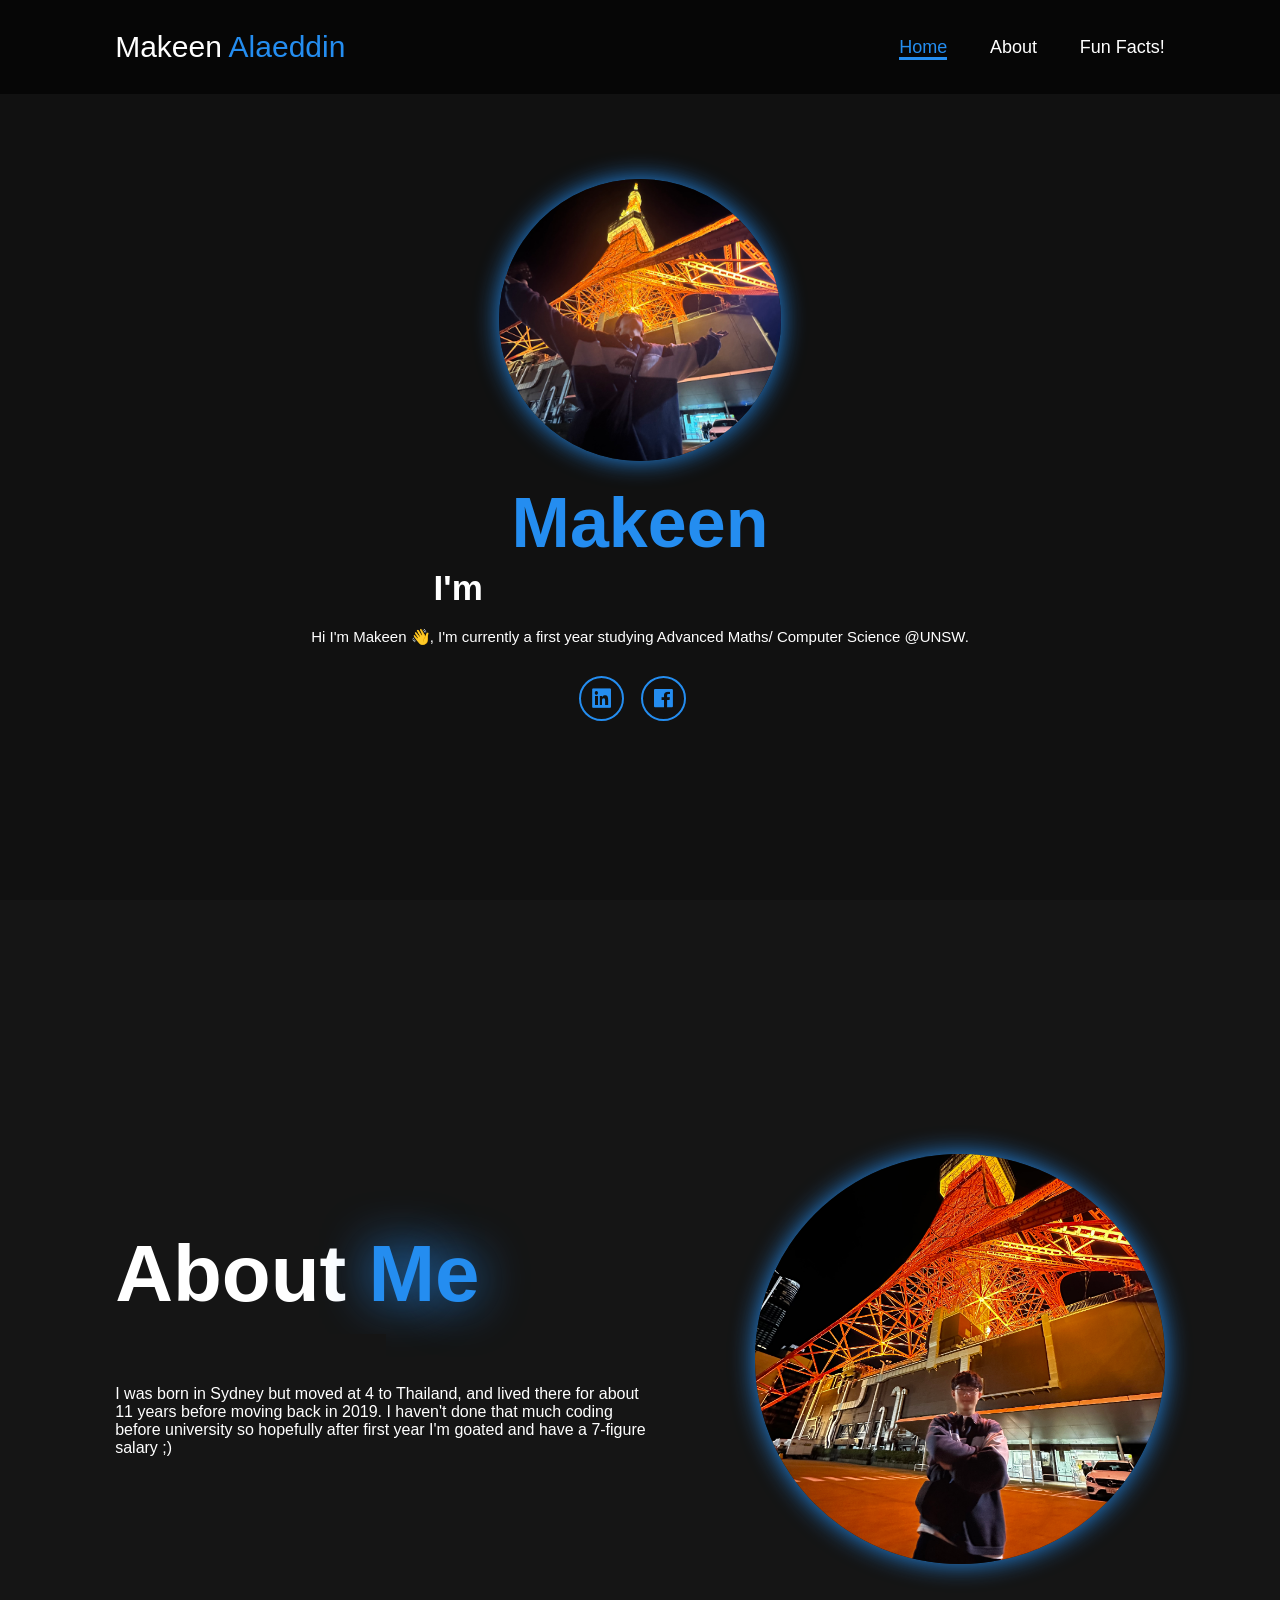
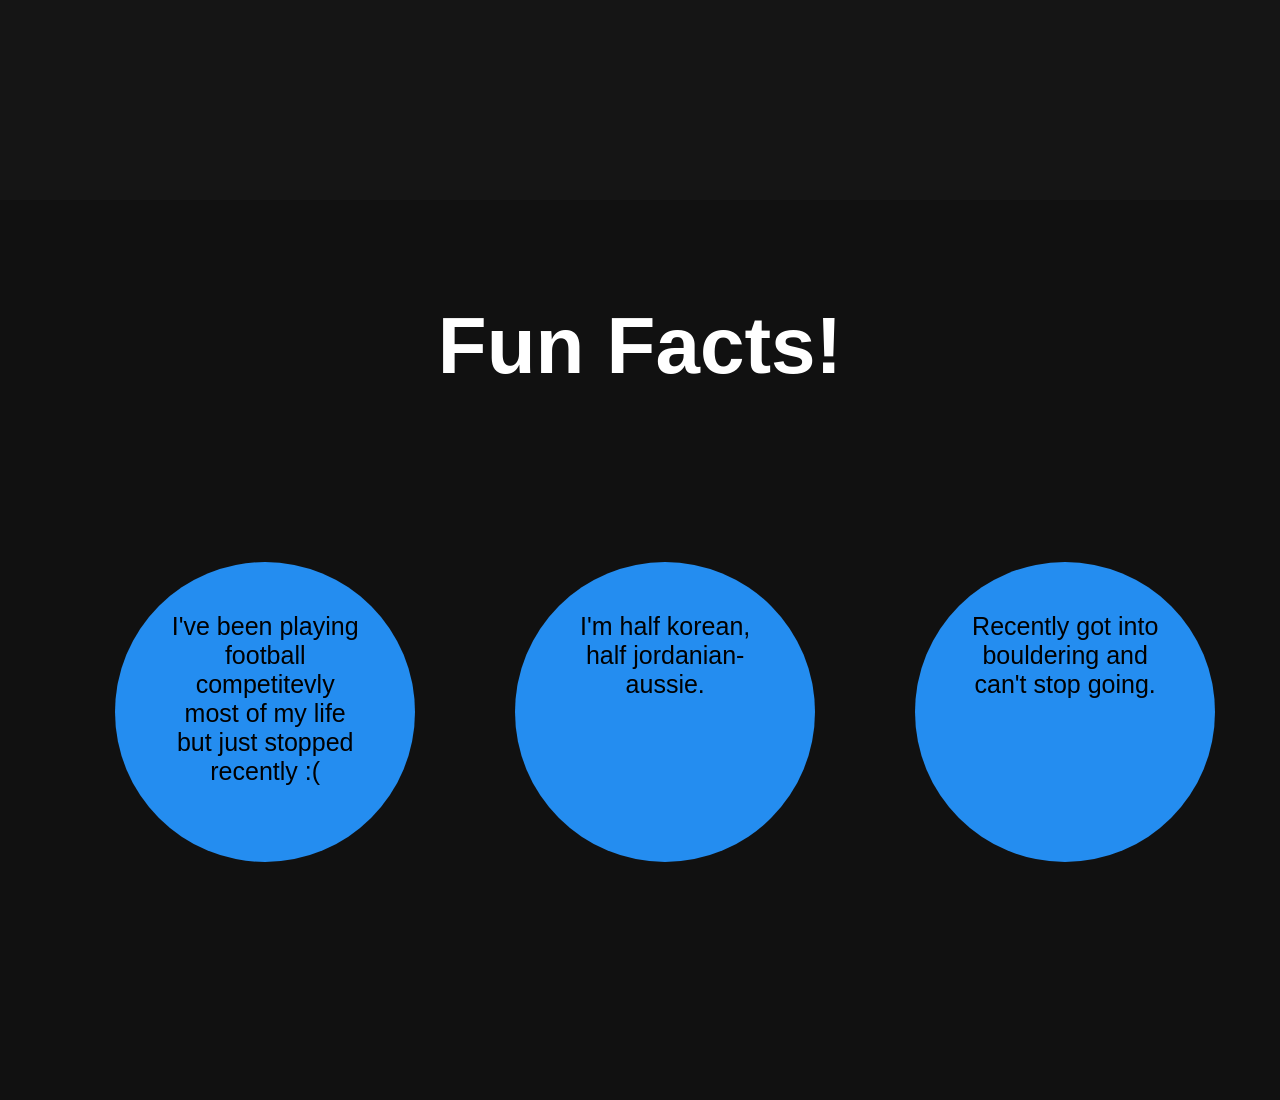
==== index.html @ 87ec1215 "index change" ====
<!DOCTYPE html>
<html lang="en">
    <head>
        <meta charset = "UTF-8">
        <meta name="viewport"
        content="width=device-width, initial-scale=1.0">
        <title>Makeen's Profile</title>
        <link rel="stylesheet" href="style.css">
        <link href='https://unpkg.com/boxicons@2.1.4/css/boxicons.min.css' rel='stylesheet'>
    </head>
    <body>
        
        <header class="header">
            <a href="#home" class="logo">Makeen <span>Alaeddin</span></a>
            
            <i class='bx bx-menu' id="menu-icon"></i>

            <nav class="navbar">
                <a href="#home" class="active">Home</a>
                <a href="#about">About</a>
                <a href="#funfacts">Fun Facts!</a>
            </nav>
        </header>

        <section class="home" id="home">

            <div class="home-img">
                <img src="IMG_5908 (1).jpg" alt="">
            </div>

            <div class="home-content">
                <h1><span>Makeen</span></h1>
                <h3 class="text-animation">I'm <span></span></h3>

                <p>Hi I'm Makeen 👋, I'm currently a first year studying Advanced Maths/ Computer Science @UNSW.</p>
                
                <div class="social-icons">
                    <a href="https://www.linkedin.com/in/makeen-alaeddin-046415270/?originalSubdomain=au"><i class='bx bxl-linkedin-square'></i></a>
                    <a href="https://www.facebook.com/makeen.alaeddin/"><i class='bx bxl-facebook-square'></i></a>
                </div>
            </div>
        </section>

        <section class="about" id="about">
            <div class="about-content">
                <h2 class="heading">About <span>Me</span></h2>
                <h3 class="text-animation"><span></span></h3>
                <p>I was born in Sydney but moved at 4 to Thailand, and lived there for about 11 years before moving back in 2019. I haven't done that much coding before university so hopefully after first year I'm goated and have a 7-figure salary ;)</p>
            </div>
            <div class="about-img">
                <img src="IMG_5069 (1).jpg" alt="">
            </div>
        </section>

        <section class="funfacts" id="funfacts">
            <h2 class="heading">Fun Facts!</h2>

            <div class="funfacts-container">

                <div class="funfact-box">
                    <div class="funfact-info">
                        <h4>I've been playing football competitevly most of my life but just stopped recently :(
                        </h4>
                    </div>
                </div>

                <div class="funfact-box">
                    <div class="funfact-info">
                        <h4>I'm half korean, half jordanian-aussie.
                        </h4>                      
                    </div>
                </div>

                <div class="funfact-box">
                    <div class="funfact-info">
                        <h4>Recently got into bouldering and can't stop going.
                        </h4>                      
                    </div>
                </div>

                <div class="funfact-box">
                    <div class="funfact-info">
                        <h4>I wanna travel Europe so bad man.</h4>                       
                    </div>
                </div>
            </div>
        </section>

        <script src="script.js"></script>
    </body>
</html>
---- style.css ----
* {
    margin: 0;
    padding: 0;
    box-sizing: border-box;
    text-decoration: none;
    border: none;
    outline: none;
    scroll-behavior: smooth;
    font-family: "Poppins", sans-serif;
}
:root {
    --bg-color: #111111;
    --second-bg-color: #151515;
    --text-color: white;
    --main-color: #248df0;
}
html {
    font-size: 62.5%;
    overflow-x: hidden;
}
body{
    background: var(--bg-color);
    color: var(--text-color);
}
.header{
    position: fixed;
    top: 0;
    left: 0;
    width: 100%;
    padding: 3rem 9%;
    background: rgba(0, 0, 0, 0.6);
    backdrop-filter: blur(10px);
    display: flex;
    justify-content: space-between;
    align-items: center;
    z-index: 100;
}
.logo{
    font-size: 3rem;
    color: var(--text-color)
    fontw 800;
    cursor: pointer;
    transition: 0.3s ease-in-out;
}
.logo:hover{
    transform: scale(1.1);
}
.navbar a{
    font-size: 1.8rem;
    color: white;
    margin-left: 4rem;
    font-weight: 500;
    transition: 0.3s ease-in-out;
    border-bottom: 3px solid transparent;
}
.navbar a:hover,
.navbar a.active{
    color: var(--main-color);
    border-bottom: 3px solid var(--main-color);
}
#menu-icon{
    font-size: 3.6rem;
    color: var(--main-color);
    display: none;
}
section{
    min-height: 100vh;
    padding: 10rem 9% 10rem;
}
.home{
    display: flex;
    justify-content: center;
    align-items: center;
    flex-direction: column;
    gap: 1rem;    
}
.home-content{
    display: flex;
    align-items: center;
    justify-content: center;
    flex-direction: column;
    text-align: center;
    margin-top: 3rem;
}
span{
    color: var(--main-color);
}
.logo span{
    color: var(--main-color);
}
.home-content h3{
    margin-bottom: 2rem;
    margin-top: 1rem;
    font-size: 3.5rem;
}
.home-content h1{
    font-size: 7rem;
    font-weight: 700;
    margin-top: 1.5rem;
    line-height: 1;
}
.home-img{
    border-radius: 50%;
}
.home-img img{
    position: relative;
    top: 3rem;
    width: 22vw;
    border-radius: 50%;
    box-shadow: 0 0 25px var(--main-color);
    cursor: pointer;
    transition: 0.4s ease-in-out;
}
.home-img img:hover{
    box-shadow: 0 0 50px var(--main-color),
                0 0 100px var(--main-color);
}
.home-content p{
    font-size: 1.5rem;
    font-weight: 500;
    max-width: 1000px;
}
.social-icons a{
    display: inline-flex;
    justify-content: center;
    align-items: center;
    width: 4.5rem;
    height: 4.5rem;
    background: transparent;
    border: 0.2rem solid var(--main-color);
    font-size: 2.5rem;
    border-radius: 50%;
    color: var(--main-color);
    margin: 3rem 1.5rem 3rem 0;
    transition: 0.3s ease-in-out;
}
.social-icons a:hover{
    color: white;
    transform: scale(1.3)translateY(-5px);
    box-shadow: 0 0 25px var(--main-color);
    background-color: var(--main-color);
}
.btn{
    display: inline-block;
    padding: 1rem 2.8rem;
    background: var(--main-color);
    border-radius: 4rem;
    font-size: 1.6rem;
    color: white;
    border: 2px solid transparent;
    letter-spacing: 0.1rem;
    font-weight: 600;
    transition: 0.3s ease-in-out;
    cursor: pointer;
}
.btn:hover{
    transform: scale(1.05);
    box-shadow: 0 0 25px var(--main-color);
}
.text-animation{
    font-size: 34px;
    font-weight: 600;
    min-width: 280px;
}
.text-animation span{
    position: relative;
}
.text-animation span::before{
    content: '(future) Software Dev';
    color: var(--main-color);
    animation: words 20s infinite;
}
.text-animation span::after{
    content: "";
    background-color: var(--bg-color);
    position: absolute;
    width: calc(100% + 8px);
    height: 100%;
    border-left: 3px solid var(--bg-color);
    right: -8px;
    animation: cursor 0.6s infinite, typing 20s steps(14) infinite;
}
@keyframes cursor{
    to{
        border-left: 2px sold var(--main-color);
    }
}
@keyframes words{
    0%,
    20%{
        content: 'a First Year';
    }
    21%,
    40%{
        content: "studying Maths/ CS";
    }
    41%,
    60%{
        content: "a 18 year old dude";
    }
    61%,
    80%{
        content: "ENFJ (idk what it means)";
    }
    81%,
    100%{
        content: "a software eng in the making";
    }
}
@keyframes typing{
    10%,
    15%,
    30%,
    35%,
    50%,
    55%,
    70%,
    75%,
    90%,
    95% {
        width: 0;
    }
    5%,
    20%,
    25%,
    40%,
    45%,
    60%,
    65%,
    80%,
    85% {
        width: calc(100% + 8px);
    }
}
.about{
    display: flex;
    justify-content: center;
    align-items: center;
    gap: 10rem;
    background: var(--second-bg-color);
    color: white;
}
.about h2 span{
    color: var(--main-color);
    text-shadow: 0 0 50px var(--main-color);
}
.about-img{
    border-radius: 50%;
}
.about-img img{
    position: relative;
    width: 32vw;
    border-radius: 50%;
    box-shadow: 0 0 25px var(--main-color);
    top: 1rem;
    cursor: pointer;
    transition: 0.4s ease-in-out;
}
.about-img img:hover{
    box-shadow: 0 0 50px var(--main-color),
                0 0 100px var(--main-color);
}
.heading{
    text-align: center;
    font-size: 8rem;
}
.about-content h2{
    text-align: left;
    line-height: 1.5;
}
.about-content h3{
    font-size: 2.6rem;
}
.about-content p{
    font-size: 1.6rem;
    margin: 2rem 0 3rem;
}

.about-content .text-animation span::before{
    content: '(future) Software Dev';
    color: var(--main-color);
    animation: words 20s infinite;
}
.about-content .text-animation span::after{
    content: "";
    background-color: var(--second-bg-color);
    position: absolute;
    width: calc(100% + 8px);
    height: 100%;
    border-left: 3px solid var(--second-bg-color);
    right: -8px;
    animation: cursor 0.6s infinite, typing 20s steps(14) infinite;
}

::-webkit-scrollbar{
    width: 15px;
}
::-webkit-scrollbar-thumb{
    background-color: var(--main-color);
}
::-webkit-scrollbar-track{
    background-color: var(--bg-color);
    width: 50px;
}
.funfacts{
    background: var(--bg-color);
    color: white;
}
.funfacts h2{
    margin-bottom: 17rem;
    color: white;
}
.funfacts-container{
    display: grid;
    grid-template-columns: repeat(4,1fr);
    align-items: center;
    gap: 10rem;
    margin-left: 0px;
}
.funfact-box{
    background-color: var(--main-color);
    color: black;
    height: 300px;
    width: 300px;
    border-radius: 50%;
    cursor: pointer;
    transition: 0.3s ease-in-out;
}
.funfact-box:hover{
    background: white;
    color: var(--main-color);
    transform: scale(1.03);
}
.funfact-box .funfact-info{
    display: flex;
    flex-direction: column;
    text-align: center;
    max-height: 300px;
    justify-content: center;
    align-items: baseline;
    padding: 5rem;
}
.funfact-info h4{
    font-size: 2.5rem;
    font-weight: 500;
    margin-bottom: 1rem;
}
.funfact-info p{
    font-size: 1.6rem;
    font-weight: 400;
    max-height: 150px;
    margin: auto;
}
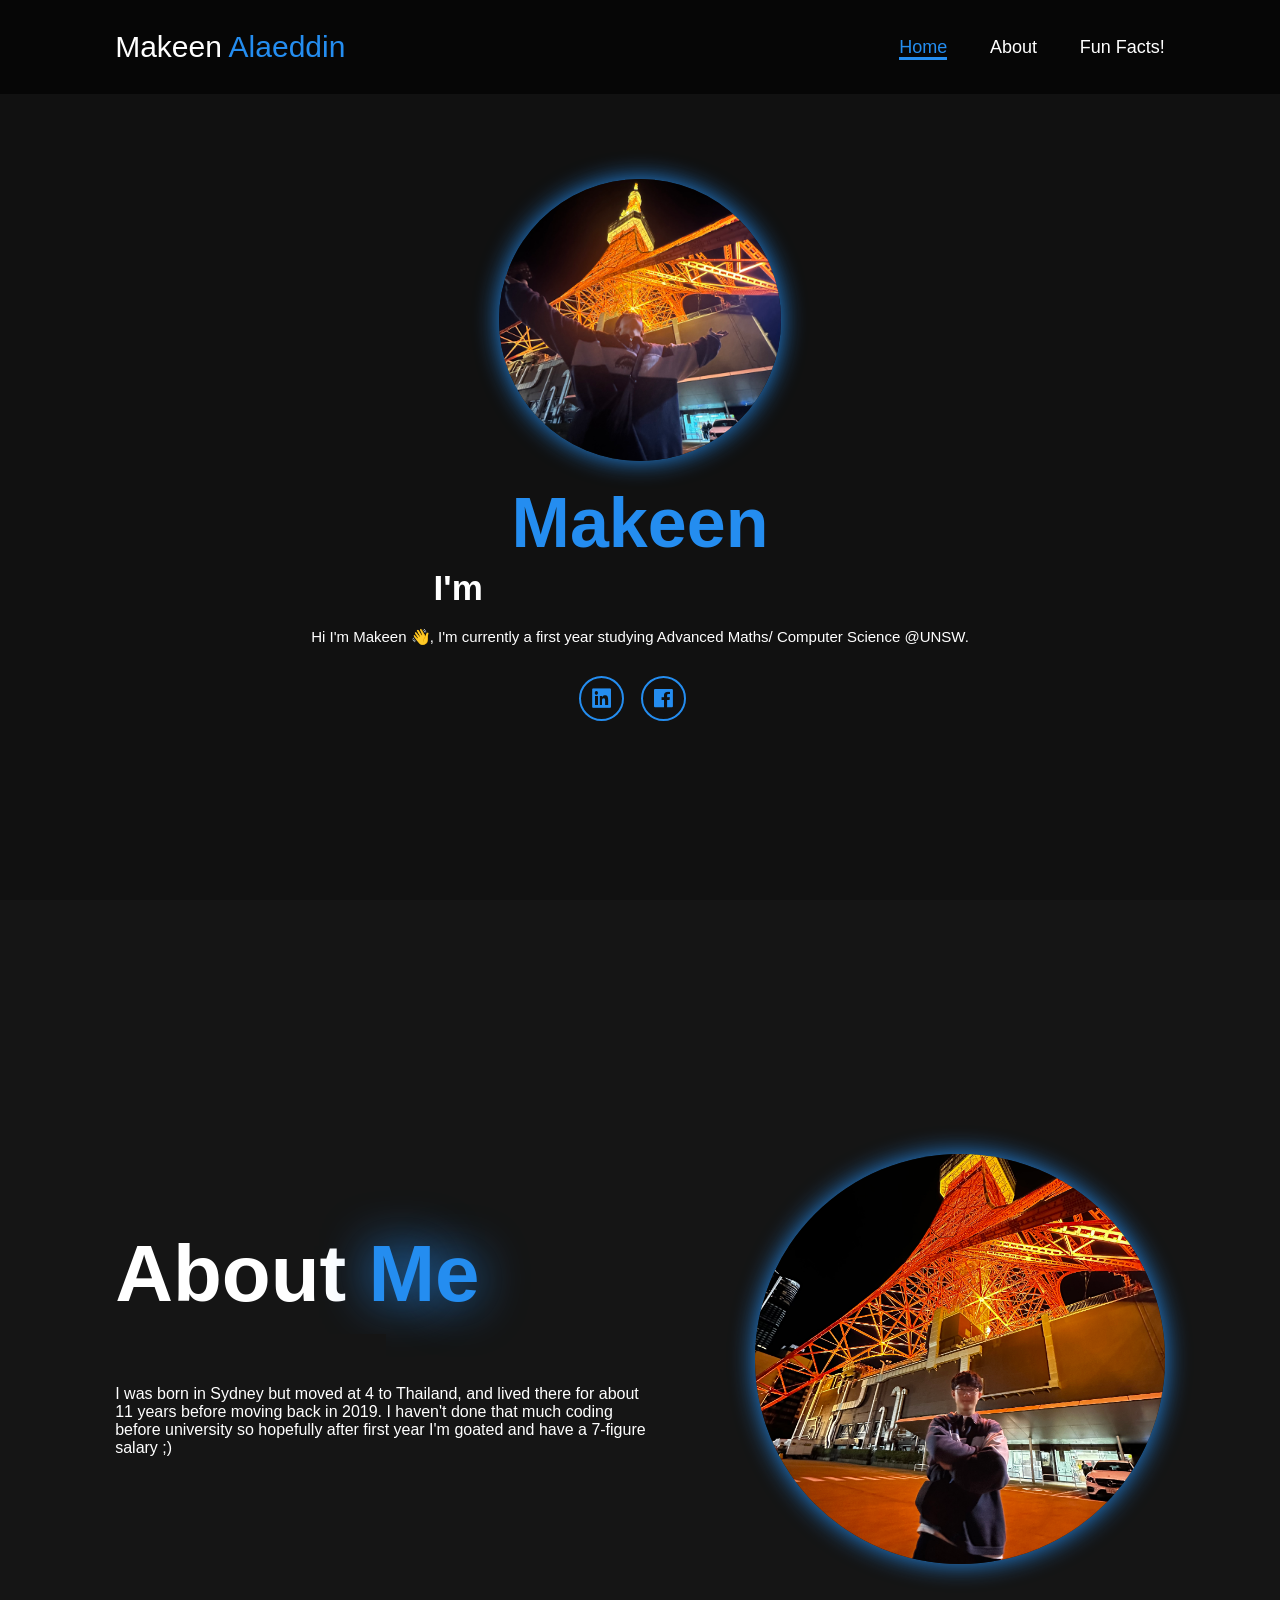
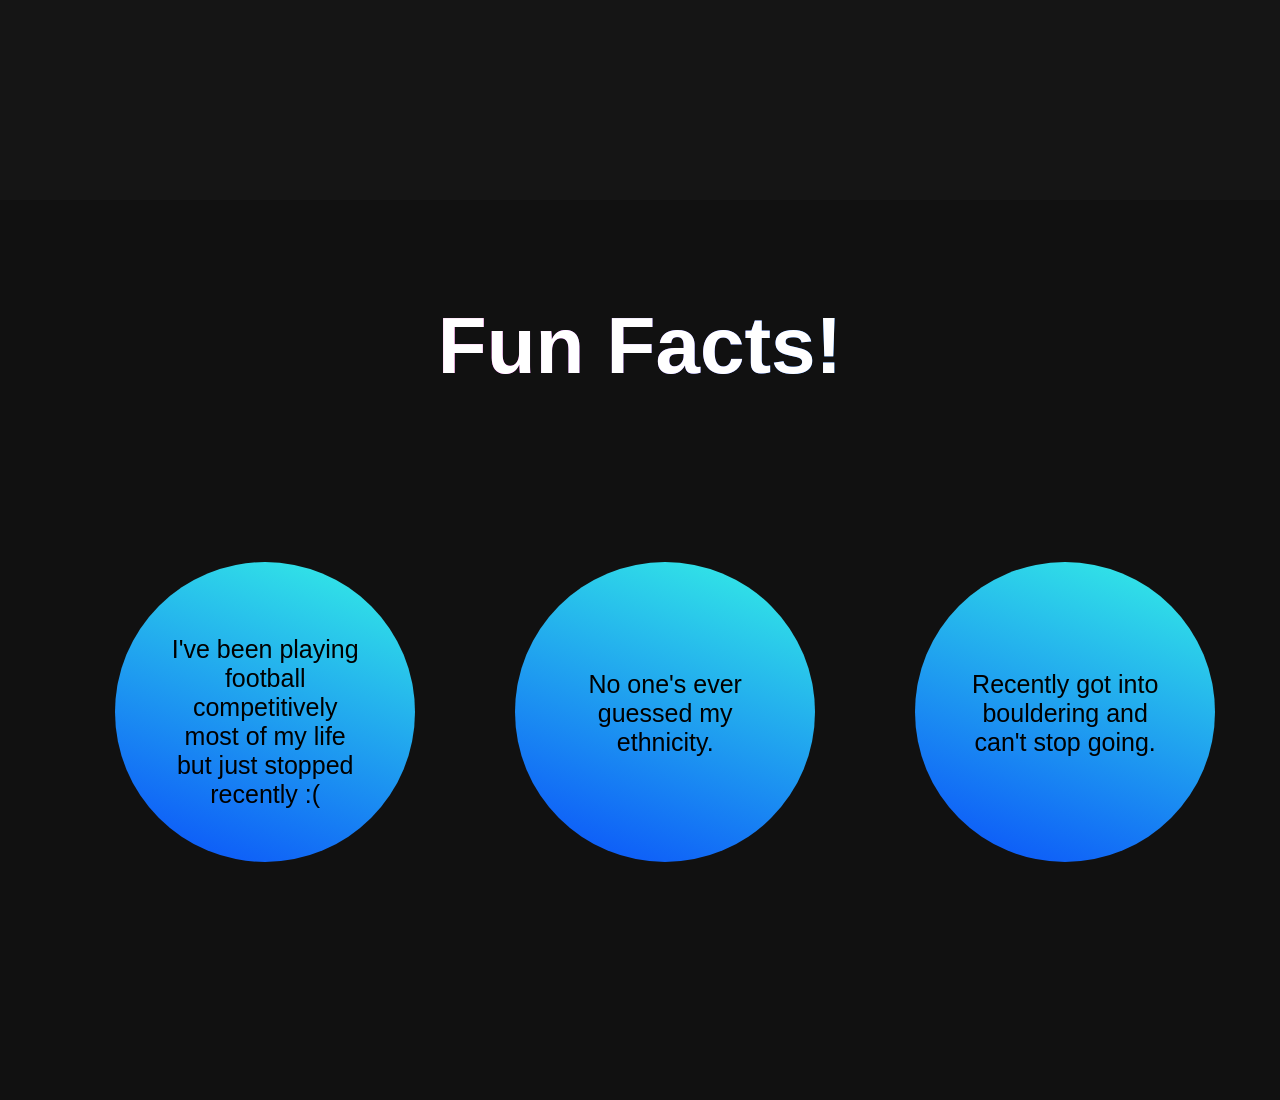
==== commit 8c20ac7b: "initial commit" ====
--- a/index.html
+++ b/index.html
@@ -53,34 +53,34 @@
         </section>
 
         <section class="funfacts" id="funfacts">
-            <h2 class="heading">Fun Facts!</h2>
+            <h2 class="funheading">Fun Facts!</h2>
 
             <div class="funfacts-container">
 
                 <div class="funfact-box">
                     <div class="funfact-info">
-                        <h4>I've been playing football competitevly most of my life but just stopped recently :(
+                        <h4>‎ ‎ ‎ ‎ ‎ ‎ ‎ ‎ ‎ ‎ ‎ ‎ ‎ ‎ ‎ ‎ ‎ ‎ ‎ ‎ ‎ ‎ ‎ ‎ ‎ I've been playing football competitively most of my life but just stopped recently :(
                         </h4>
                     </div>
                 </div>
 
                 <div class="funfact-box">
                     <div class="funfact-info">
-                        <h4>I'm half korean, half jordanian-aussie.
+                        <h4>‎ ‎ ‎ ‎ ‎ ‎ ‎ ‎ ‎ ‎ ‎ ‎ ‎ ‎ ‎ ‎ ‎ ‎ ‎ ‎ ‎ ‎ ‎ ‎ ‎ ‎ ‎ ‎ ‎ ‎ ‎ ‎ ‎ ‎ ‎ ‎ ‎ ‎ ‎ ‎ ‎ ‎ ‎ ‎ ‎ ‎ ‎ ‎ ‎ ‎ ‎ ‎ ‎ ‎ No one's ever guessed my ethnicity.
                         </h4>                      
                     </div>
                 </div>
 
                 <div class="funfact-box">
                     <div class="funfact-info">
-                        <h4>Recently got into bouldering and can't stop going.
+                        <h4>‎ ‎ ‎ ‎ ‎ ‎ ‎ ‎ ‎ ‎ ‎ ‎ ‎ ‎ ‎ ‎ ‎ ‎ ‎ ‎ ‎ ‎ ‎ ‎ ‎ ‎ ‎ ‎ ‎ ‎ ‎ ‎ ‎ ‎ ‎ ‎ ‎ ‎ ‎ ‎ ‎ ‎ ‎ ‎ ‎ ‎ ‎ ‎ ‎ ‎ ‎ ‎ ‎ ‎ Recently got into bouldering and can't stop going.
                         </h4>                      
                     </div>
                 </div>
 
                 <div class="funfact-box">
                     <div class="funfact-info">
-                        <h4>I wanna travel Europe so bad man.</h4>                       
+                        <h4>‎ ‎ ‎ ‎ ‎ ‎ ‎ ‎ ‎ ‎ ‎ ‎ ‎ ‎ ‎ ‎ ‎ ‎ ‎ ‎ ‎ ‎ ‎ ‎ ‎ ‎ ‎ ‎ ‎ ‎ ‎ ‎ ‎ ‎ ‎ ‎ ‎ ‎ ‎ ‎ ‎ ‎ ‎ ‎ ‎ ‎ ‎ ‎ ‎ ‎ ‎ ‎ ‎ ‎ ‎ ‎ ‎ I wanna travel Europe so bad man.</h4>                       
                     </div>
                 </div>
             </div>
--- a/style.css
+++ b/style.css
@@ -196,7 +196,7 @@
     }
     41%,
     60%{
-        content: "a 18 year old dude";
+        content: "an 18 year old dude";
     }
     61%,
     80%{
@@ -264,6 +264,20 @@
     text-align: center;
     font-size: 8rem;
 }
+.funheading{
+    text-align: center;
+    font-size: 8rem;
+    background: linear-gradient(
+        to right,
+        rgb(250, 78, 10),
+        rgb(247, 12, 204),
+        rgb(0, 106, 255),
+        rgb(48, 248, 255)
+    );
+    background-clip: text;
+    color: transparent;
+    transition: 0.4s ease-in-out;
+}
 .about-content h2{
     text-align: left;
     line-height: 1.5;
@@ -318,7 +332,11 @@
     margin-left: 0px;
 }
 .funfact-box{
-    background-color: var(--main-color);
+    background: linear-gradient(
+        20deg,
+        rgb(10, 78, 250) 0%,
+        rgb(53, 241, 229) 100%
+    );
     color: black;
     height: 300px;
     width: 300px;
@@ -327,8 +345,12 @@
     transition: 0.3s ease-in-out;
 }
 .funfact-box:hover{
-    background: white;
-    color: var(--main-color);
+    background: linear-gradient(
+        20deg,
+        rgb(10, 78, 250) 0%,
+        rgb(53, 241, 229) 100%
+    );
+    color: black;
     transform: scale(1.03);
 }
 .funfact-box .funfact-info{
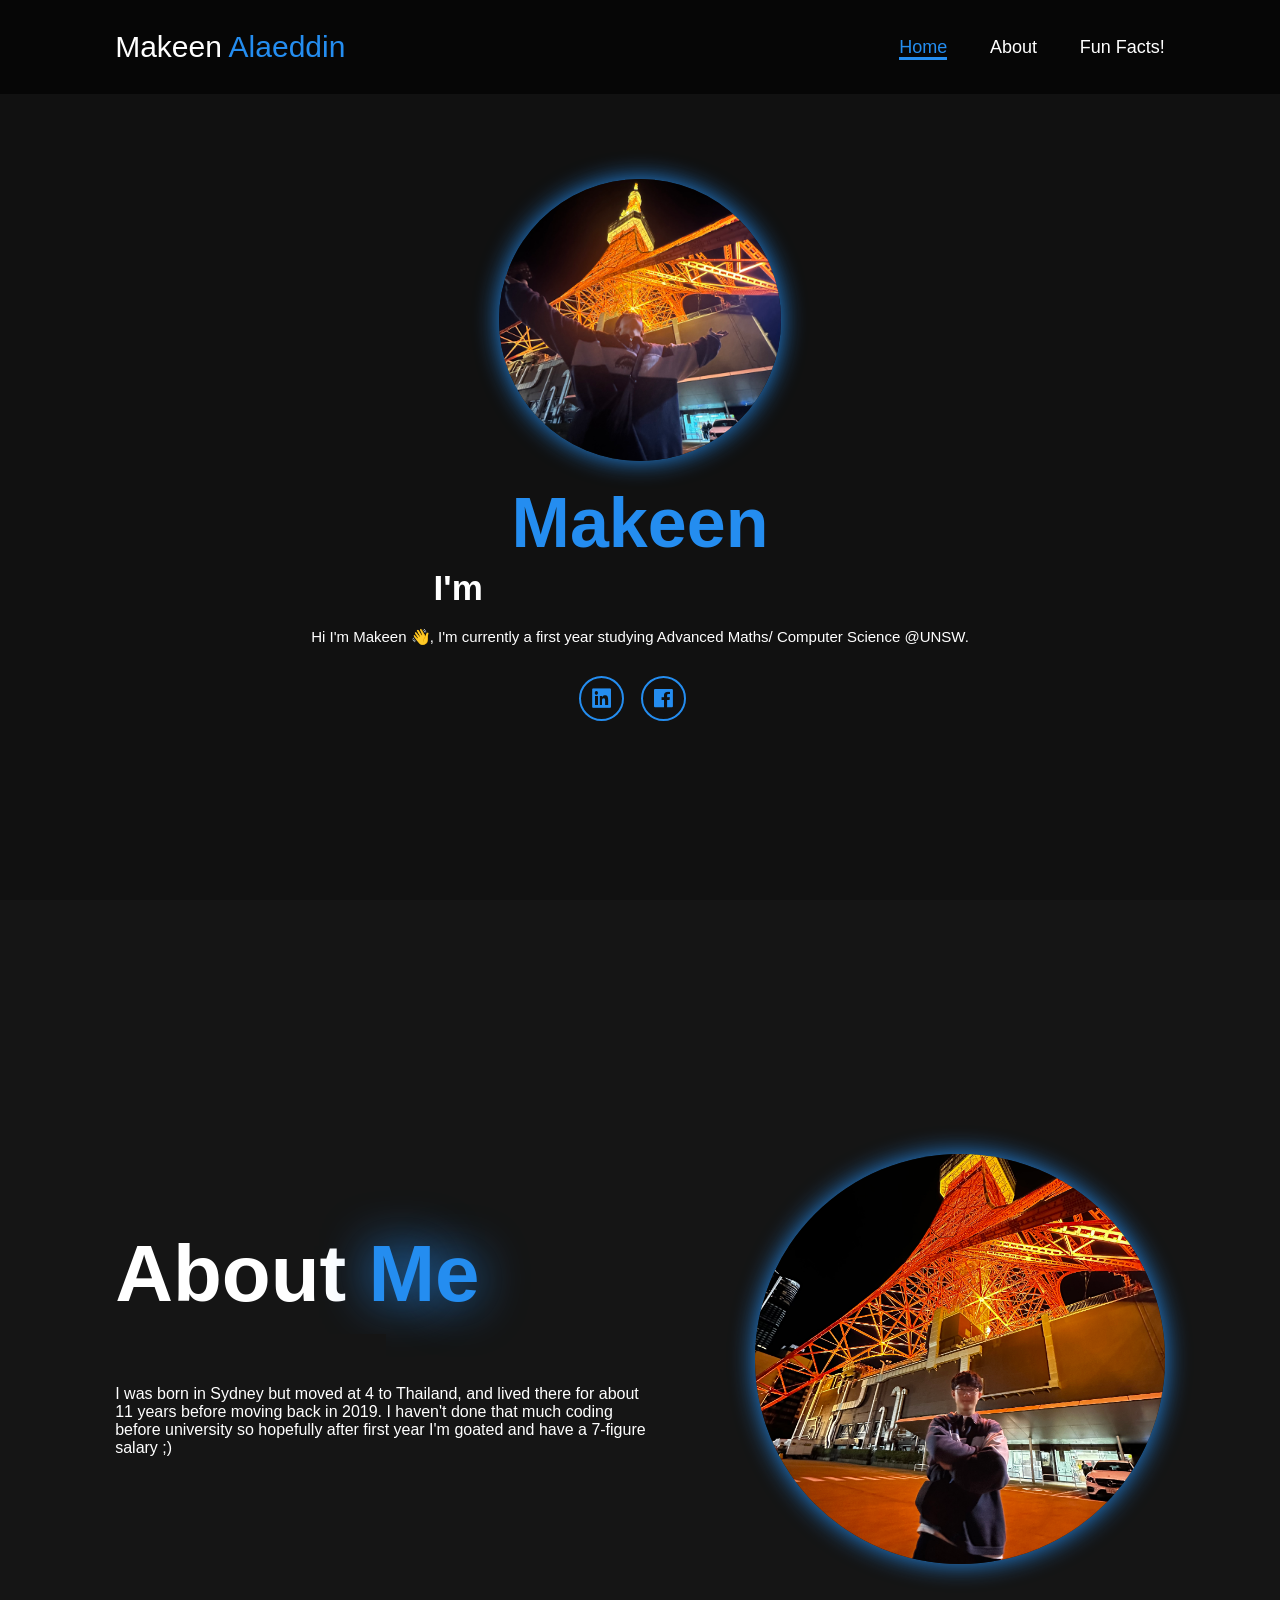
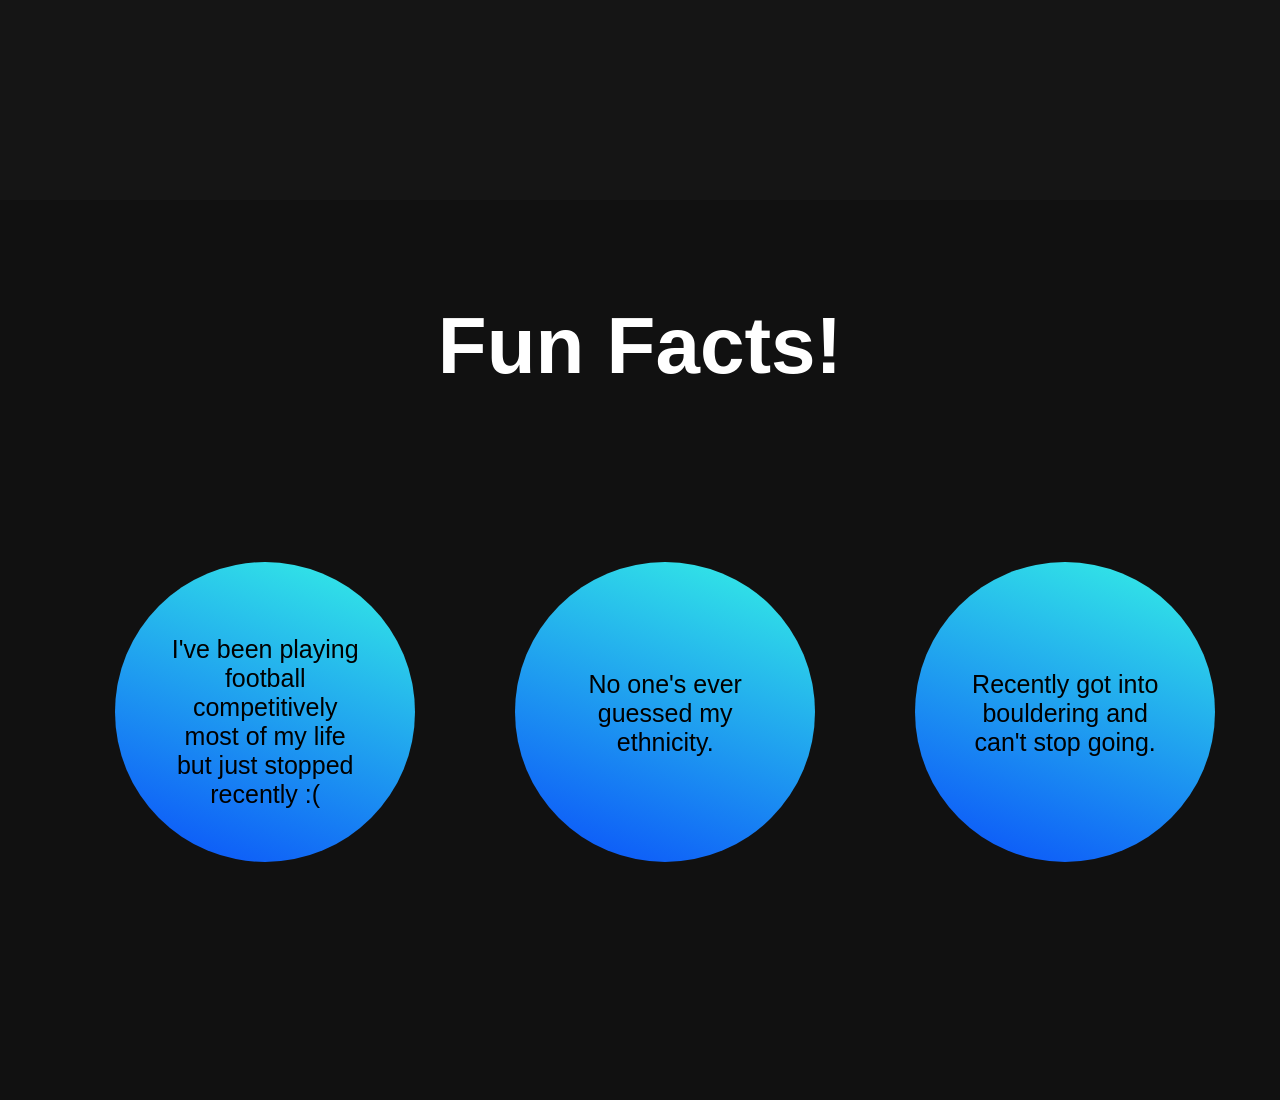
==== commit 36abde72: "yo" ====
--- a/index.html
+++ b/index.html
@@ -53,7 +53,7 @@
         </section>
 
         <section class="funfacts" id="funfacts">
-            <h2 class="funheading">Fun Facts!</h2>
+            <h2 class="heading">Fun Facts!</h2>
 
             <div class="funfacts-container">
 
--- a/style.css
+++ b/style.css
@@ -264,20 +264,6 @@
     text-align: center;
     font-size: 8rem;
 }
-.funheading{
-    text-align: center;
-    font-size: 8rem;
-    background: linear-gradient(
-        to right,
-        rgb(250, 78, 10),
-        rgb(247, 12, 204),
-        rgb(0, 106, 255),
-        rgb(48, 248, 255)
-    );
-    background-clip: text;
-    color: transparent;
-    transition: 0.4s ease-in-out;
-}
 .about-content h2{
     text-align: left;
     line-height: 1.5;
